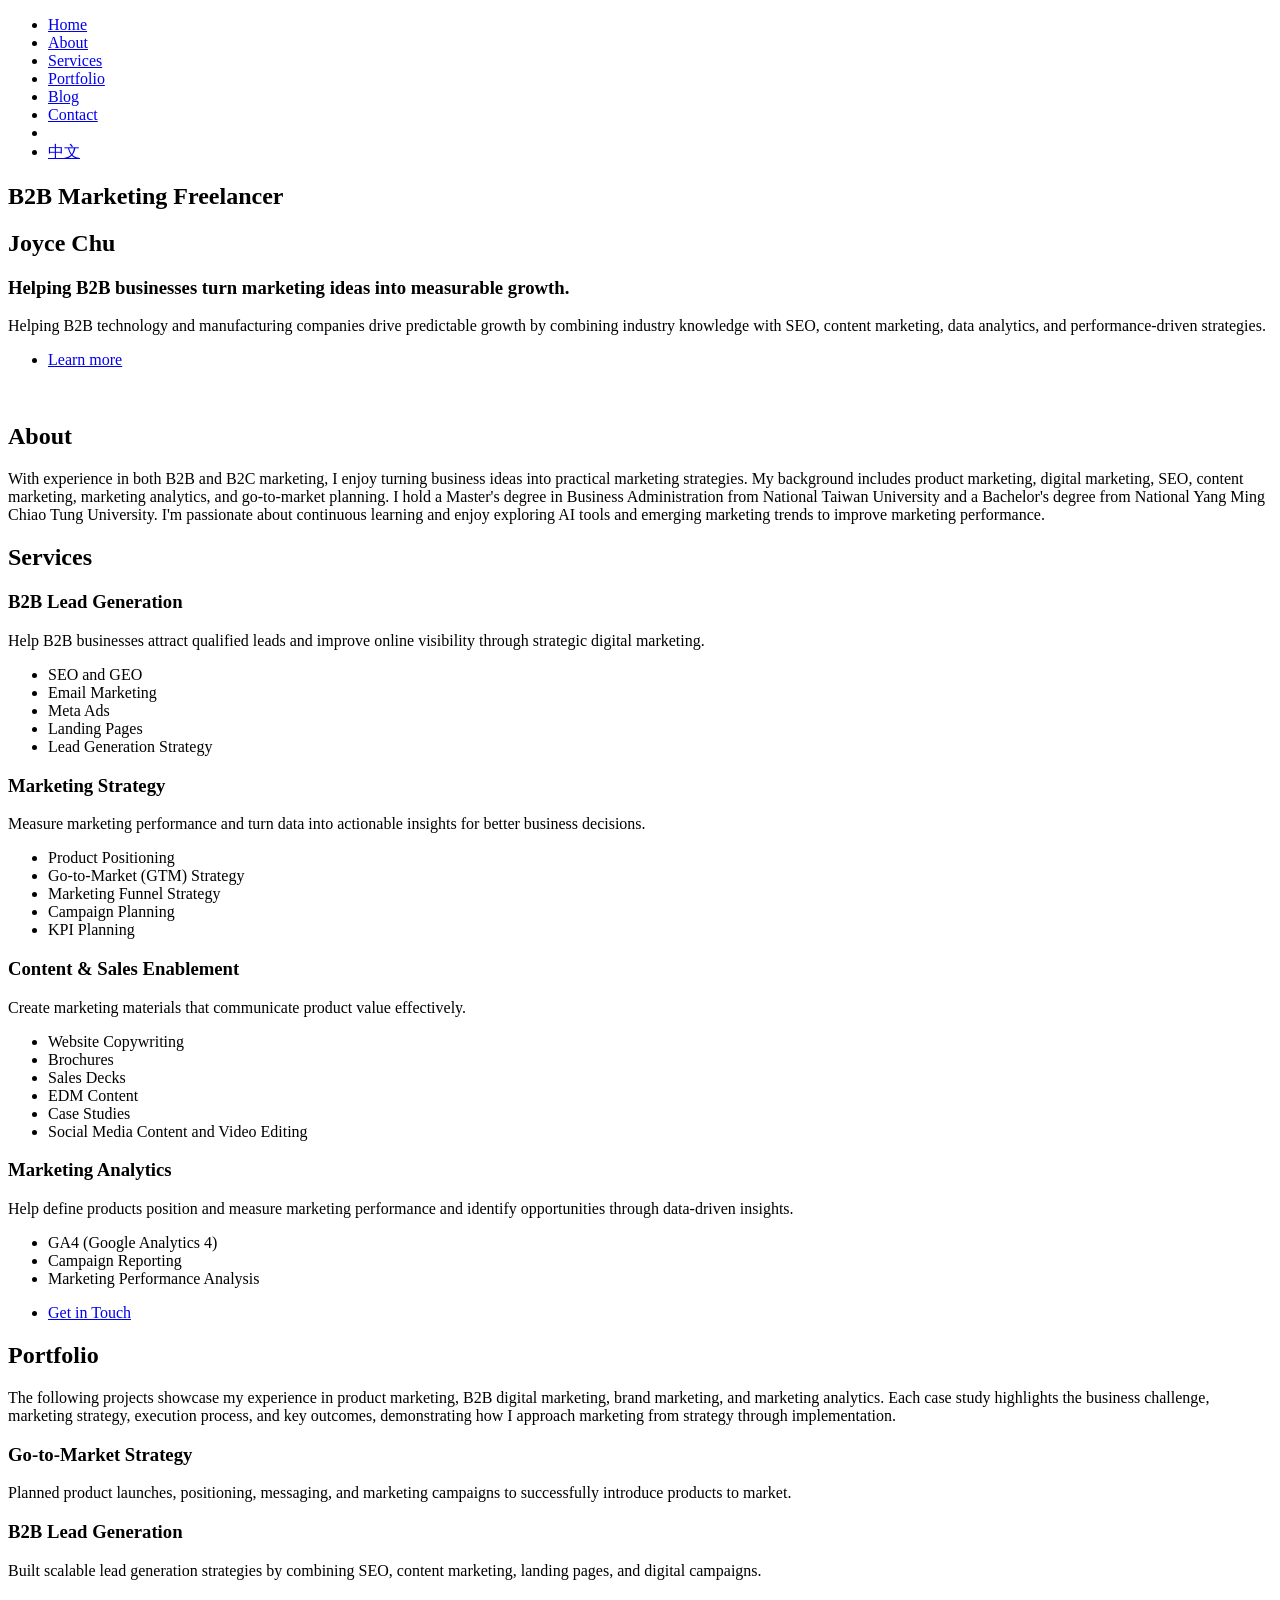
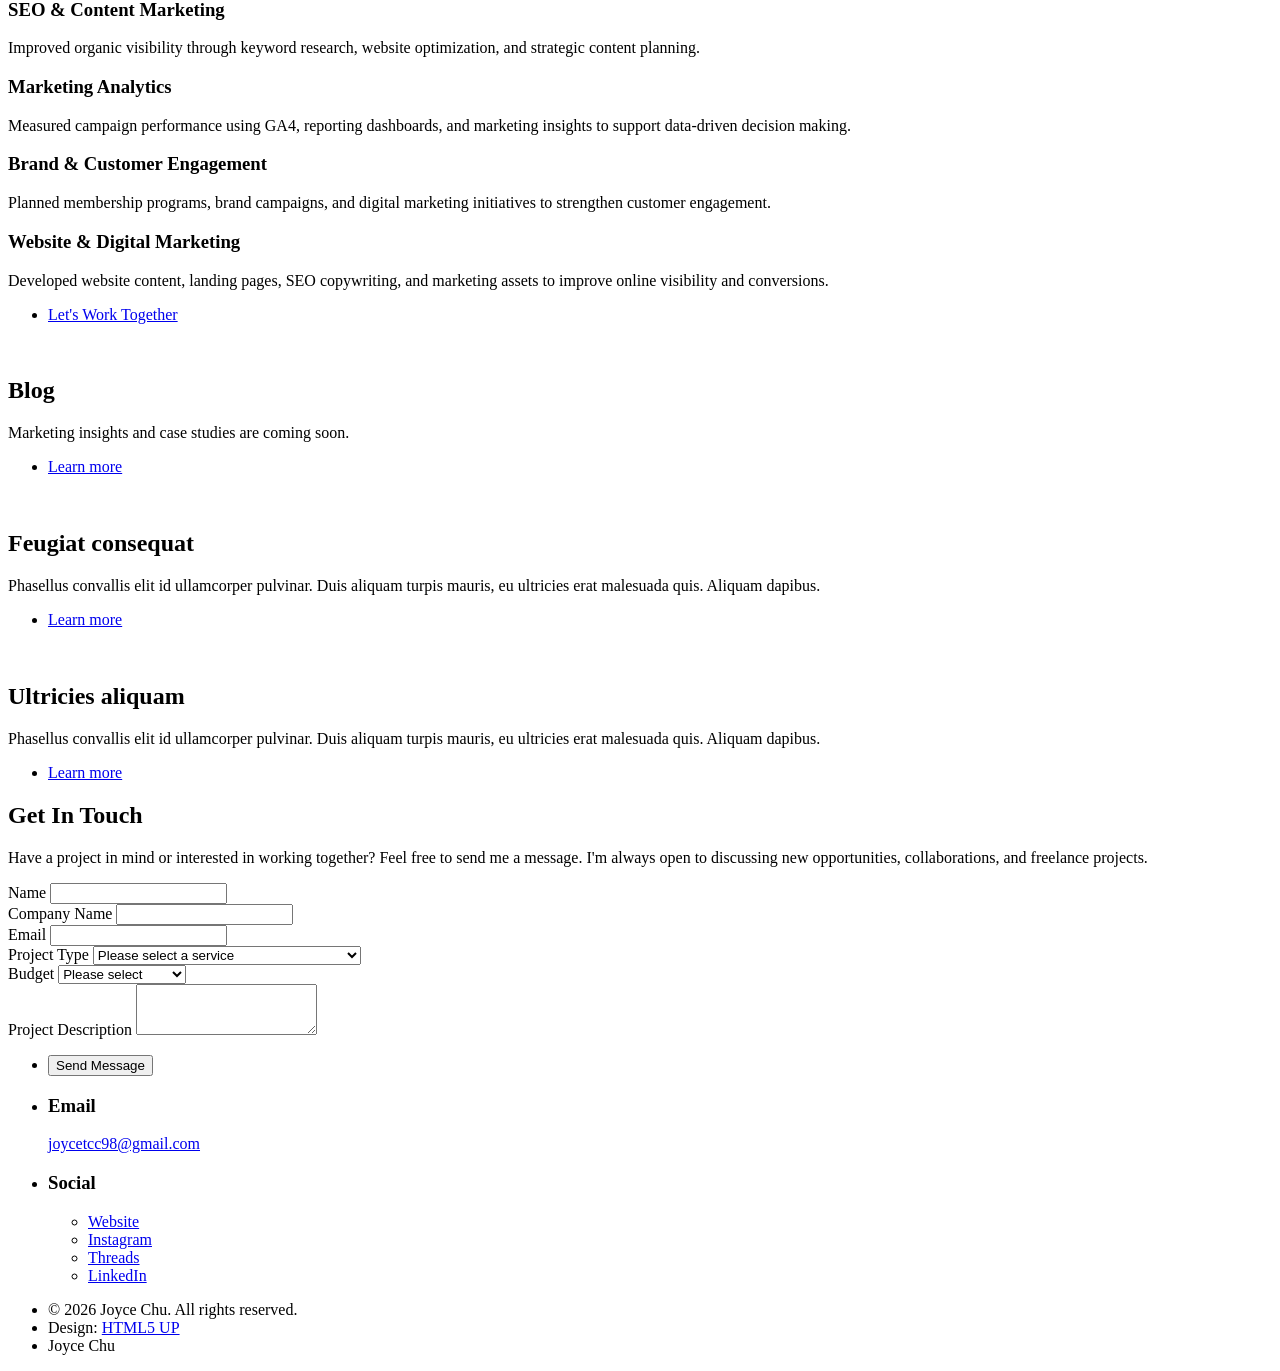
==== index.html @ 65df50e4 "Update fmt.Println message from 'Hello' to 'Goodbye'" ====
<!DOCTYPE HTML>
<!--
	Hyperspace by HTML5 UP
	html5up.net | @ajlkn
	Free for personal and commercial use under the CCA 3.0 license (html5up.net/license)
-->
<html>
<head>

    <title>Joyce Chu | B2B Marketing Freelancer | Product Marketing | SEO & GEO | Content Marketing</title>

    <meta charset="utf-8" />

    <meta name="viewport"
          content="width=device-width, initial-scale=1, user-scalable=no" />

    <!-- SEO -->
    <meta name="description"
          content="Freelance B2B Marketing specialist helping technology and manufacturing companies with product marketing, SEO, content marketing, lead generation, marketing strategy, and marketing analytics." />

     <link rel="canonical"
          href="https://tzjoyce.github.io/" />

    <link rel="stylesheet"
          href="assets/css/main.css" />
	
	<meta name="keywords"
          content="B2B Marketing, SEO, GEO, Product Marketing, Lead Generation, Content Marketing, Go-to-Market Strategy, Marketing Analytics, Campaign Planning, Website Copywriting, Sales Enablement, Freelancer, Taiwan" />

    <meta name="author"
          content="Joyce Chu" />
	
	<link rel="icon"
      type="image/png"
      href="images/favicon.png">

    <!-- Open Graph -->
    <meta property="og:title"
          content="Joyce Chu | B2B Marketing Freelancer" />

    <meta property="og:description"
          content="Helping B2B technology and manufacturing companies grow through product marketing, SEO, GEO, content marketing, and data-driven marketing strategies." />

    <meta property="og:type"
          content="website" />

    <meta property="og:url"
          content="https://tzjoyce.github.io/" />

    <meta property="og:image"
          content="images/og-image.jpg" />

    <link rel="stylesheet" href="assets/css/main.css" />

    <noscript>
        <link rel="stylesheet" href="assets/css/noscript.css" />
    </noscript>

<script type="application/ld+json">

{
  "@context":"https://schema.org",

  "@type":"Person",

  "name":"Joyce Chu",

  "jobTitle":"B2B Marketing Freelancer",

  "url":"https://tzjoyce.github.io",

  "sameAs":[
      "LinkedIn網址",
      "GitHub網址"
  ],

  "knowsAbout":[

      "SEO",

      "Product Marketing",

      "Content Marketing",

      "Lead Generation",

	  "Digital Marketing",

      "Marketing Analytics",

      "Go-to-Market Strategy"

  ]

}

</script>
</head>
	<body class="is-preload">

		<!-- Sidebar -->
			<section id="sidebar">
				<div class="inner">
					<nav>
						<ul>
							<li><a href="#Home">Home</a></li>
							<li><a href="#About">About</a></li>
							<li><a href="#Services">Services</a></li>
							<li><a href="#Portfolio">Portfolio</a></li>
							<li><a href="#Blog">Blog</a></li>
							<li><a href="#Contact">Contact</a></li>
							<li class="divider"></li>
							<li><a href="zh/index.html">中文</a></li>
						</ul>
					</nav>
				</div>
			</section>

		<!-- Wrapper -->
			<div id="wrapper">

				<!-- Home -->
					<section id="Home" class="wrapper style1 fullscreen fade-up">
						<div class="inner">
							<h1> B2B Marketing Freelancer</h1>
							<h2> Joyce Chu</h2>
							<h3>Helping B2B businesses turn marketing ideas into measurable growth.</h3>
							<p>Helping B2B technology and manufacturing companies drive predictable growth by combining industry knowledge with SEO, content marketing, data analytics, and performance-driven strategies.</p>
							<ul class="actions">
								<li><a href="#About" class="button scrolly">Learn more</a></li>
							</ul>
						</div>
					</section>

				<!-- One -->
					<section id="About" class="wrapper style2 spotlights">
						<section>
							<a href="#" class="image"><img src="images/pic01.jpg" alt="" data-position="center center" /></a>
							<div class="content">
								<div class="inner">
									<h2>About</h2>
									<p>With experience in both B2B and B2C marketing, I enjoy turning business ideas into practical marketing strategies.

My background includes product marketing, digital marketing, SEO, content marketing, marketing analytics, and go-to-market planning.

I hold a Master's degree in Business Administration from National Taiwan University and a Bachelor's degree from National Yang Ming Chiao Tung University.

I'm passionate about continuous learning and enjoy exploring AI tools and emerging marketing trends to improve marketing performance.</p>
									
								</div>
							</div>
						</section>
						
				<!-- Two -->
					<section id="Services" class="wrapper style3 fade-up">
						<div class="inner">
							<h2>Services</h2>
							<div class="features">
								<section>
									<span class="icon solid major fa-code"></span>
									<h3>B2B Lead Generation</h3>
									<p>Help B2B businesses attract qualified leads and improve online visibility through strategic digital marketing.	</p>
									<ul>
                                    <li>SEO and GEO</li>
                                    <li>Email Marketing</li>
                                    <li>Meta Ads</li>
									<li>Landing Pages</li>
                                    <li>Lead Generation Strategy</li>
                                    </ul>
								</section>
								
								<section>
									<span class="icon solid major fa-link"></span>
									<h3>Marketing Strategy</h3>
                                    <p>Measure marketing performance and turn data into actionable insights for better business decisions.</p>
                                    <ul>
                                    <li>Product Positioning</li>
                                    <li>Go-to-Market (GTM) Strategy</li>
                                    <li>Marketing Funnel Strategy</li>
                                    <li>Campaign Planning</li>
									<li>KPI Planning</li>
								    </ul>
								</section>
																							
								<section>
									<span class="icon solid major fa-desktop"></span>
									<h3>Content & Sales Enablement</h3>
                                    <p>Create marketing materials that communicate product value effectively.</p>
                                    <ul>
                                    <li>Website Copywriting</li>
                                    <li>Brochures</li>
                                    <li>Sales Decks</li>
                                    <li>EDM Content</li>
									<li>Case Studies</li>
									<li>Social Media Content and Video Editing</li>
                                    </ul>
								</section>
																
								<section>
									<span class="icon solid major fa-cog"></span>
									<h3>Marketing Analytics</h3>
                                    <p>Help define products position and measure marketing performance and identify opportunities through data-driven insights.</p>
                                    <ul>
                                    <li>GA4 (Google Analytics 4)</li>
                                    <li>Campaign Reporting</li>
                                    <li>Marketing Performance Analysis</li>
                                    </ul>
								</section>
			
							</div>
							<ul class="actions">
								<li><a href="#Contact" class="button scrolly">Get in Touch </a></li>
							</ul>
						</div>
					</section>
									
			<!-- Portfolio -->
<section id="Portfolio" class="wrapper style3 fade-up">

    <div class="inner">

        <h2>Portfolio</h2>

        <p>

            The following projects showcase my experience in product marketing,
            B2B digital marketing, brand marketing, and marketing analytics.

            Each case study highlights the business challenge, marketing strategy,
            execution process, and key outcomes, demonstrating how I approach
            marketing from strategy through implementation.

        </p>

        <div class="features">

            <!-- Case 1 -->

            <section>

                <span class="icon solid major fa-bullhorn"></span>

                <h3>Go-to-Market Strategy</h3>

                <p>

                    Planned product launches, positioning,
                    messaging, and marketing campaigns
                    to successfully introduce products to market.

                </p>

            </section>

            <!-- Case 2 -->

            <section>

                <span class="icon solid major fa-chart-line"></span>

                <h3>B2B Lead Generation</h3>

                <p>

                    Built scalable lead generation strategies
                    by combining SEO, content marketing,
                    landing pages, and digital campaigns.

                </p>

            </section>

            <!-- Case 3 -->

            <section>

                <span class="icon solid major fa-search"></span>

                <h3>SEO & Content Marketing</h3>

                <p>

                    Improved organic visibility through
                    keyword research, website optimization,
                    and strategic content planning.

                </p>

            </section>

            <!-- Case 4 -->

            <section>

                <span class="icon solid major fa-chart-pie"></span>

                <h3>Marketing Analytics</h3>

                <p>

                    Measured campaign performance using
                    GA4, reporting dashboards,
                    and marketing insights to support
                    data-driven decision making.

                </p>

            </section>

            <!-- Case 5 -->

            <section>

                <span class="icon solid major fa-users"></span>

                <h3>Brand & Customer Engagement</h3>

                <p>

                    Planned membership programs,
                    brand campaigns,
                    and digital marketing initiatives
                    to strengthen customer engagement.

                </p>

            </section>

            <!-- Case 6 -->

            <section>

                <span class="icon solid major fa-laptop-code"></span>

                <h3>Website & Digital Marketing</h3>

                <p>

                    Developed website content,
                    landing pages,
                    SEO copywriting,
                    and marketing assets to improve
                    online visibility and conversions.

                </p>

            </section>

        </div>

        <ul class="actions">

            <li>

                <a href="#Contact"
                   class="button scrolly">

                    Let's Work Together

                </a>

            </li>

        </ul>

    </div>

</section>
						
            <!-- Four -->
						<section id="Blog" class="wrapper style2 spotlights">
						<section>
							<a href="#" class="image"><img src="images/pic01.jpg" alt="" data-position="center center" /></a>
							<div class="content">
								<div class="inner">
									<h2>Blog</h2>
									<p>Marketing insights and case studies are coming soon.</p>
									<ul class="actions">
										<li><a href="generic.html" class="button">Learn more</a></li>
									</ul>
								</div>
							</div>
						</section>
						<section>
							<a href="#" class="image"><img src="images/pic02.jpg" alt="" data-position="top center" /></a>
							<div class="content">
								<div class="inner">
									<h2>Feugiat consequat</h2>
									<p>Phasellus convallis elit id ullamcorper pulvinar. Duis aliquam turpis mauris, eu ultricies erat malesuada quis. Aliquam dapibus.</p>
									<ul class="actions">
										<li><a href="generic.html" class="button">Learn more</a></li>
									</ul>
								</div>
							</div>
						</section>
						<section>
							<a href="#" class="image"><img src="images/pic03.jpg" alt="" data-position="25% 25%" /></a>
							<div class="content">
								<div class="inner">
									<h2>Ultricies aliquam</h2>
									<p>Phasellus convallis elit id ullamcorper pulvinar. Duis aliquam turpis mauris, eu ultricies erat malesuada quis. Aliquam dapibus.</p>
									<ul class="actions">
										<li><a href="generic.html" class="button">Learn more</a></li>
									</ul>
								</div>
							</div>
						</section>
					</section>
				
				<!-- Five -->
					<section id="Contact" class="wrapper style1 fade-up">
						<div class="inner">
							<h2>Get In Touch</h2>
							<p>Have a project in mind or interested in working together?
                               Feel free to send me a message.
                               I'm always open to discussing new opportunities,
                               collaborations, and freelance projects. </p>
							<div class="split style1">
								<section>
									<form action="https://formspree.io/f/maeweleq" 
									method="POST">
										<div class="fields">
											<div class="field half">
												<label for="name">Name</label>
												<input type="text" name="name" id="name" />
											</div>
											<div class="field half">
												<label for="Company Name">Company Name</label>
												<input type="text" name="Company" id="Company" />
											</div>
											<div class="field half">
												<label for="email">Email</label>
												<input type="text" name="email" id="email" />
											</div>
	<div class="field">
    <label for="What do you want to achieve?">Project Type</label>

    <select name="project_type" id="project_type" required>

        <option value="" selected disabled>
         Please select a service
        </option>

        <option value="Generate more leads">
            Generate more leads
        </option>

        <option value="Increase website traffic">
           Increase website traffic
        </option>

        <option value="Improve SEO rankings">
            Improve SEO rankings
        </option>

        <option value="Launch a new product">
            Launch a new product
        </option>

        <option value="Increase conversions">
           Increase conversions
        </option>
       
        <option value="Create marketing materials">
            Create marketing materials
        </option>
		
		<option value="Need marketing and strategy consultation">
           Need marketing and strategy consultation
        </option>    
		
		<option value="Other">
          Other
        </option> 
    </select>
</div>

<div class="field">
    <label for="Budget">Budget</label>

    <select name="budget" id="budget" required>

    <option value="" selected disabled>
        Please select 
    </option>
		
	 <option value="Under USD 500">
        Under USD 500
     </option>

	 <option value="USD 500–1,000">
        USD 500–1,000
     </option>

	 <option value="USD 1,000–3,000">
        USD 1,000–3,000
     </option>

	 <option value="USD 3,000–5,000">
        USD 3,000–5,000
     </option>

	<option value="Over USD 5,000">
        Over USD 5,000
     </option>

	<option value="Let's discuss">
        Let's discuss
     </option>
	  </select>
</div>
											<div class="field">
												<label for="Project Description">Project Description</label>
												<textarea name="Project_Description" id="Project_Description" rows="3"></textarea>
											</div>
											<ul class="actions">
											<li><button type="submit" class="primary">Send Message</button></li>
										    </ul>
									</form>
								</section>
								
								<section>
									<ul class="contact">
										
										<li>
											<h3>Email</h3>
											<a href="mailto:joycetcc98@gmail.com">joycetcc98@gmail.com </a>
										</li>
																			
										<li>
											<h3>Social</h3>
											<ul class="icons">
												<li><a href="#" class="icon brands fa-github"><span class="label">Website</span></a></li>
												<li><a href="#" class="icon brands fa-instagram"><span class="label">Instagram</span></a></li>
												<li><a href="#" class="icon brands fa-threads"><span class="label">Threads</span></a></li>
												<li><a href="#" class="icon brands fa-linkedin-in"><span class="label">LinkedIn</span></a></li>
											</ul>
										</li>
									</ul>
								</section>
							</div>
						</div>
					</section>

			</div>

		<!-- Footer -->
			<footer id="footer" class="wrapper style1-alt">
				<div class="inner">
					<ul class="menu">
						<li>© 2026 Joyce Chu. All rights reserved.</li><li>Design: <a href="http://html5up.net">HTML5 UP</a></li><li>Joyce Chu</li>
					</ul>
				</div>
			</footer>

		<!-- Scripts -->
			<script src="assets/js/jquery.min.js"></script>
			<script src="assets/js/jquery.scrollex.min.js"></script>
			<script src="assets/js/jquery.scrolly.min.js"></script>
			<script src="assets/js/browser.min.js"></script>
			<script src="assets/js/breakpoints.min.js"></script>
			<script src="assets/js/util.js"></script>
			<script src="assets/js/main.js"></script>

	</body>
</html>
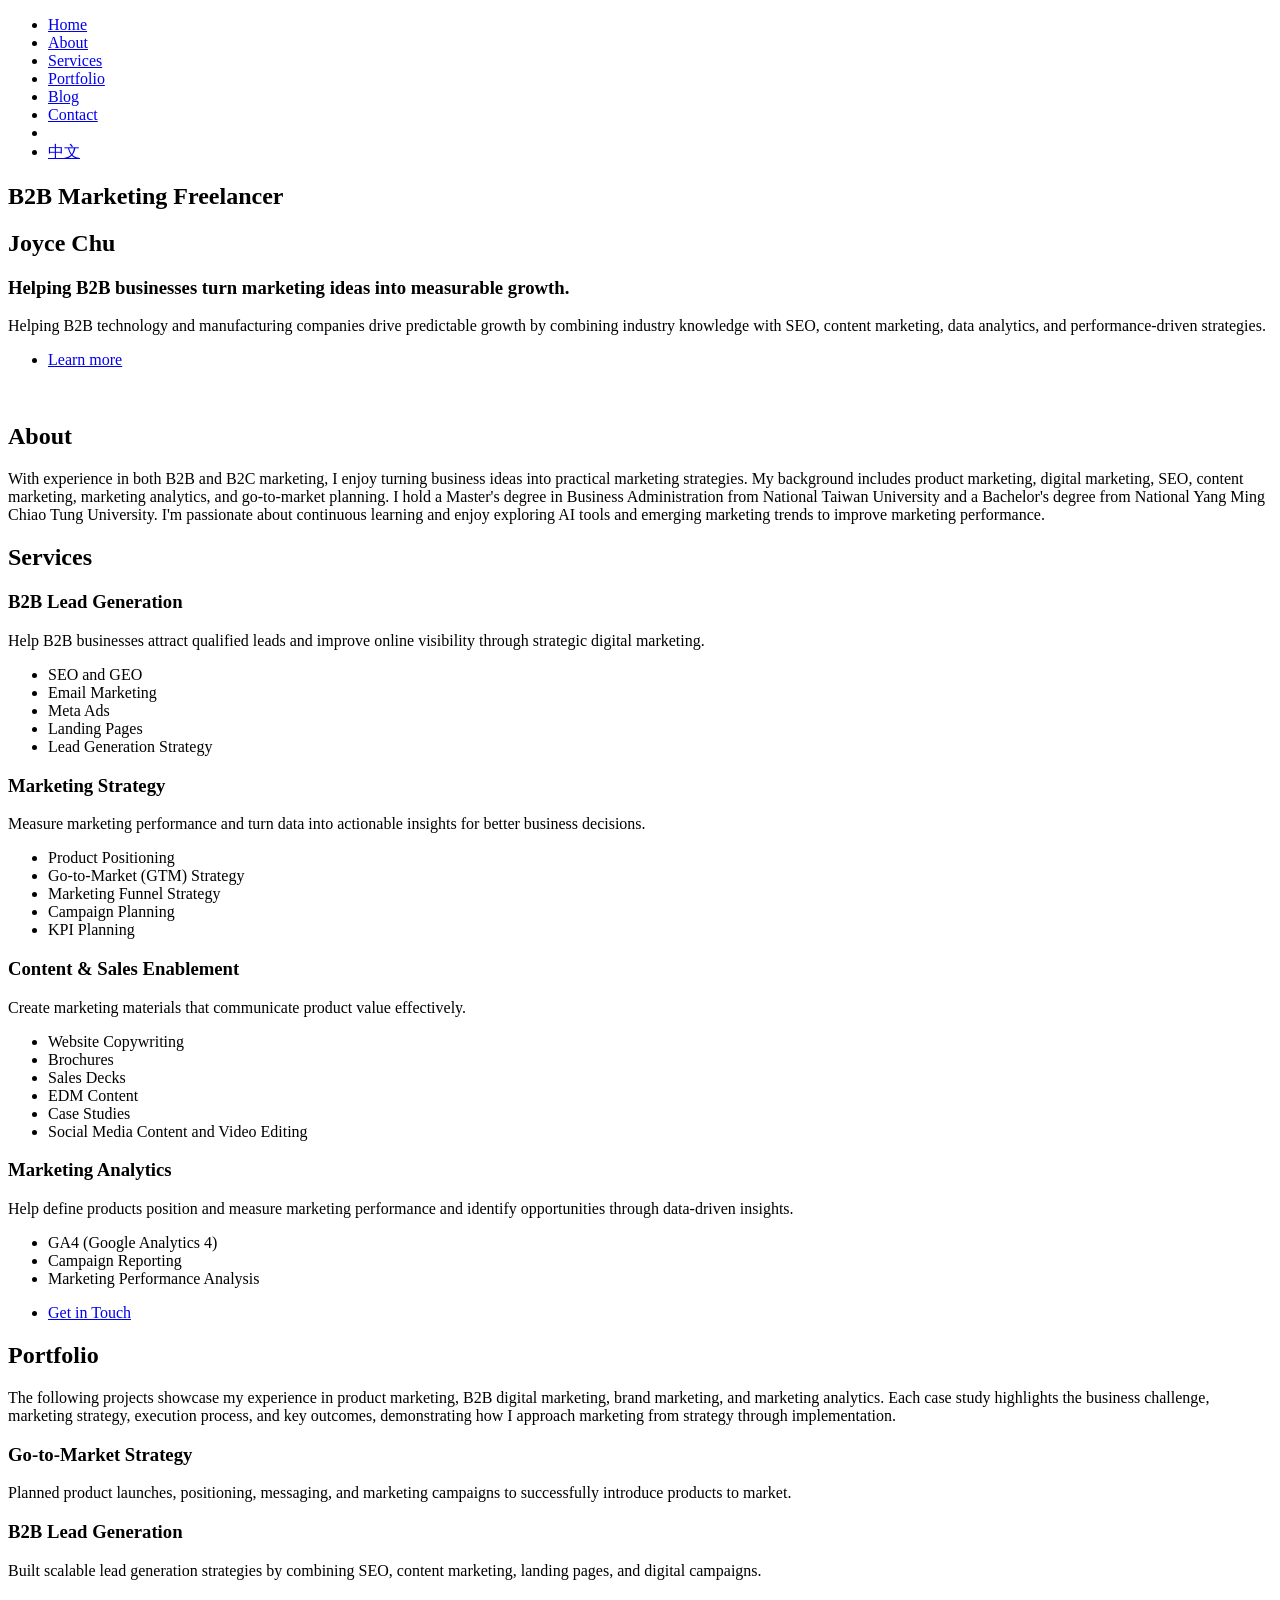
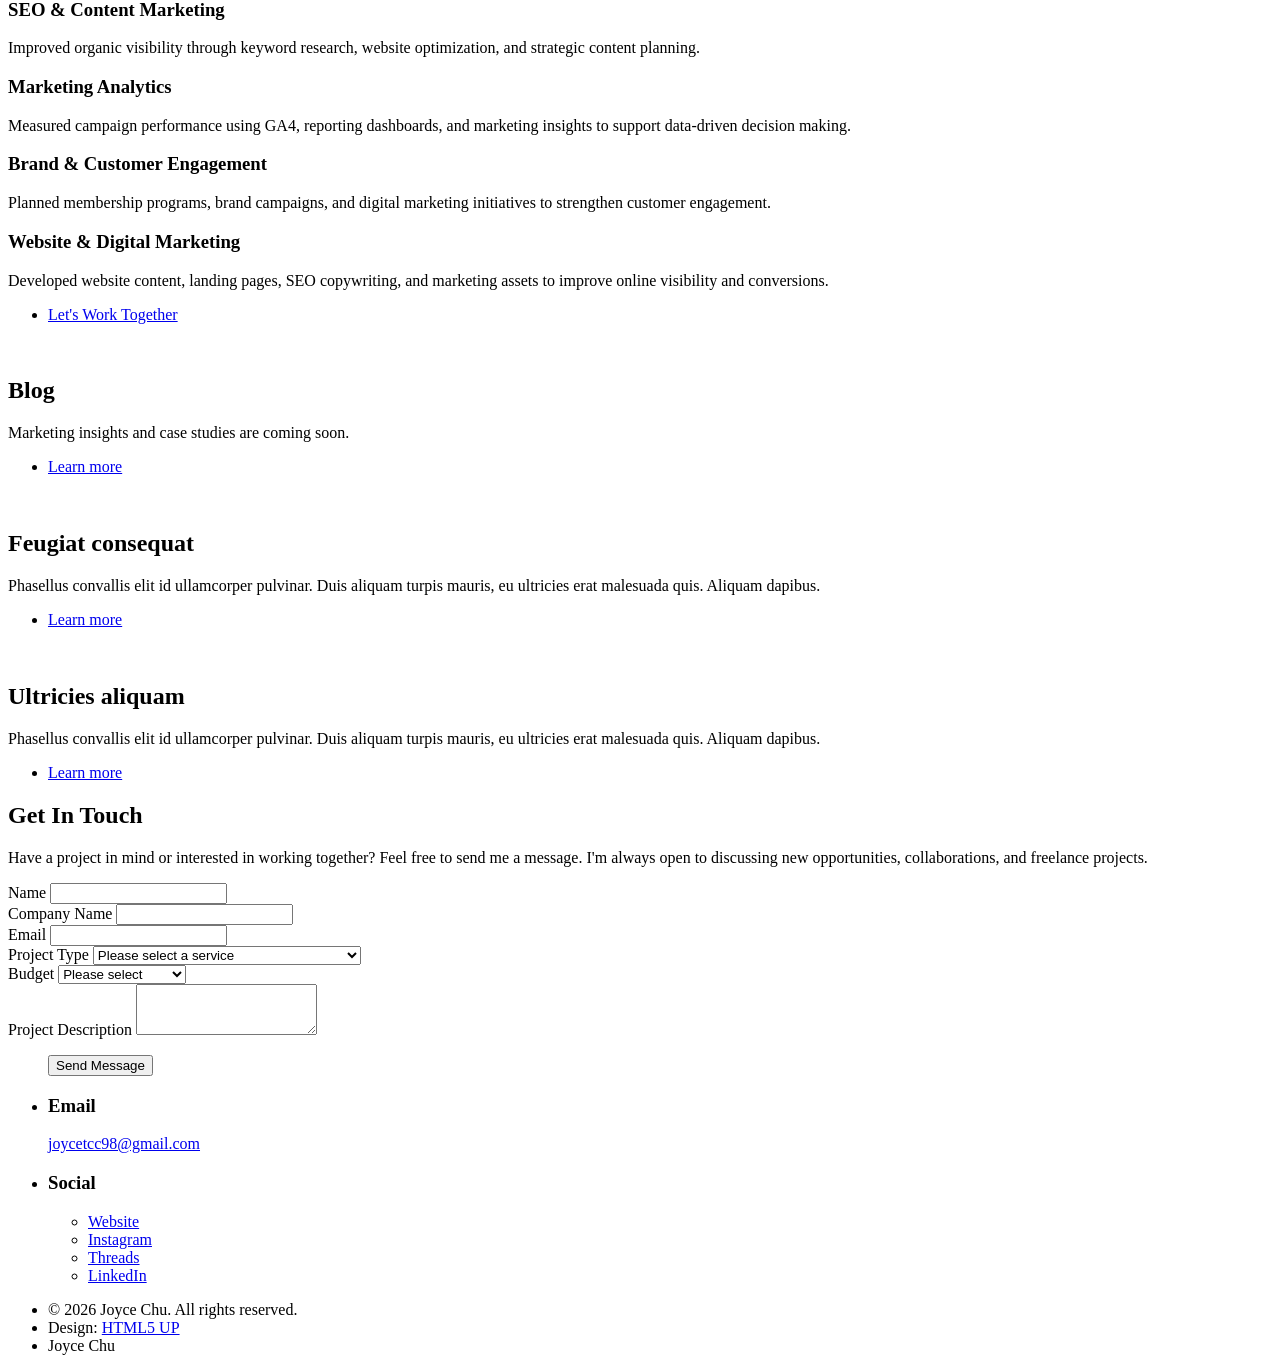
==== commit ab3751d7: "Update print statement from 'Hello' to 'Goodbye'" ====
--- a/index.html
+++ b/index.html
@@ -514,10 +514,17 @@
 												<textarea name="Project_Description" id="Project_Description" rows="3"></textarea>
 											</div>
 											<ul class="actions">
-											<li><button type="submit" class="primary">Send Message</button></li>
-										    </ul>
+   <button
+type="submit"
+class="primary">
+
+Send Message
+
+</button>
+	</ul>
 									</form>
-								</section>
+									</section>
+							
 								
 								<section>
 									<ul class="contact">
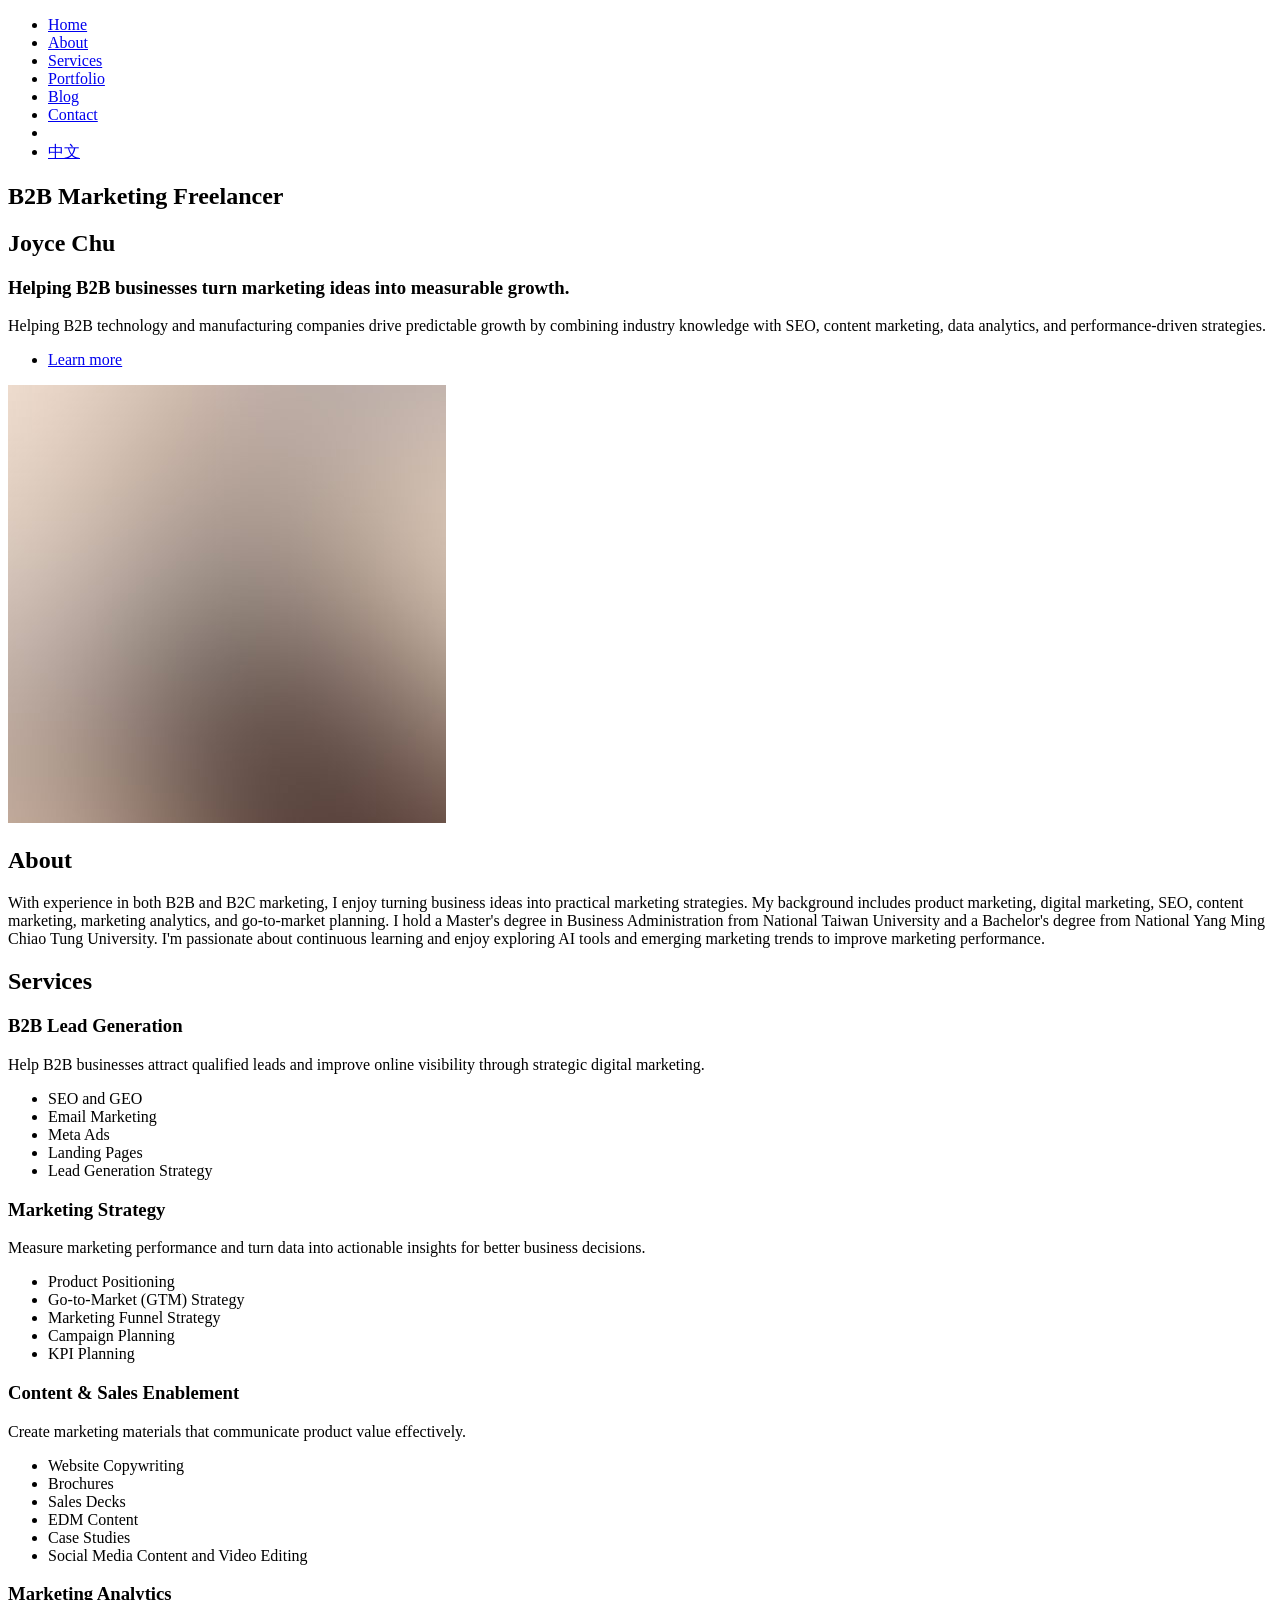
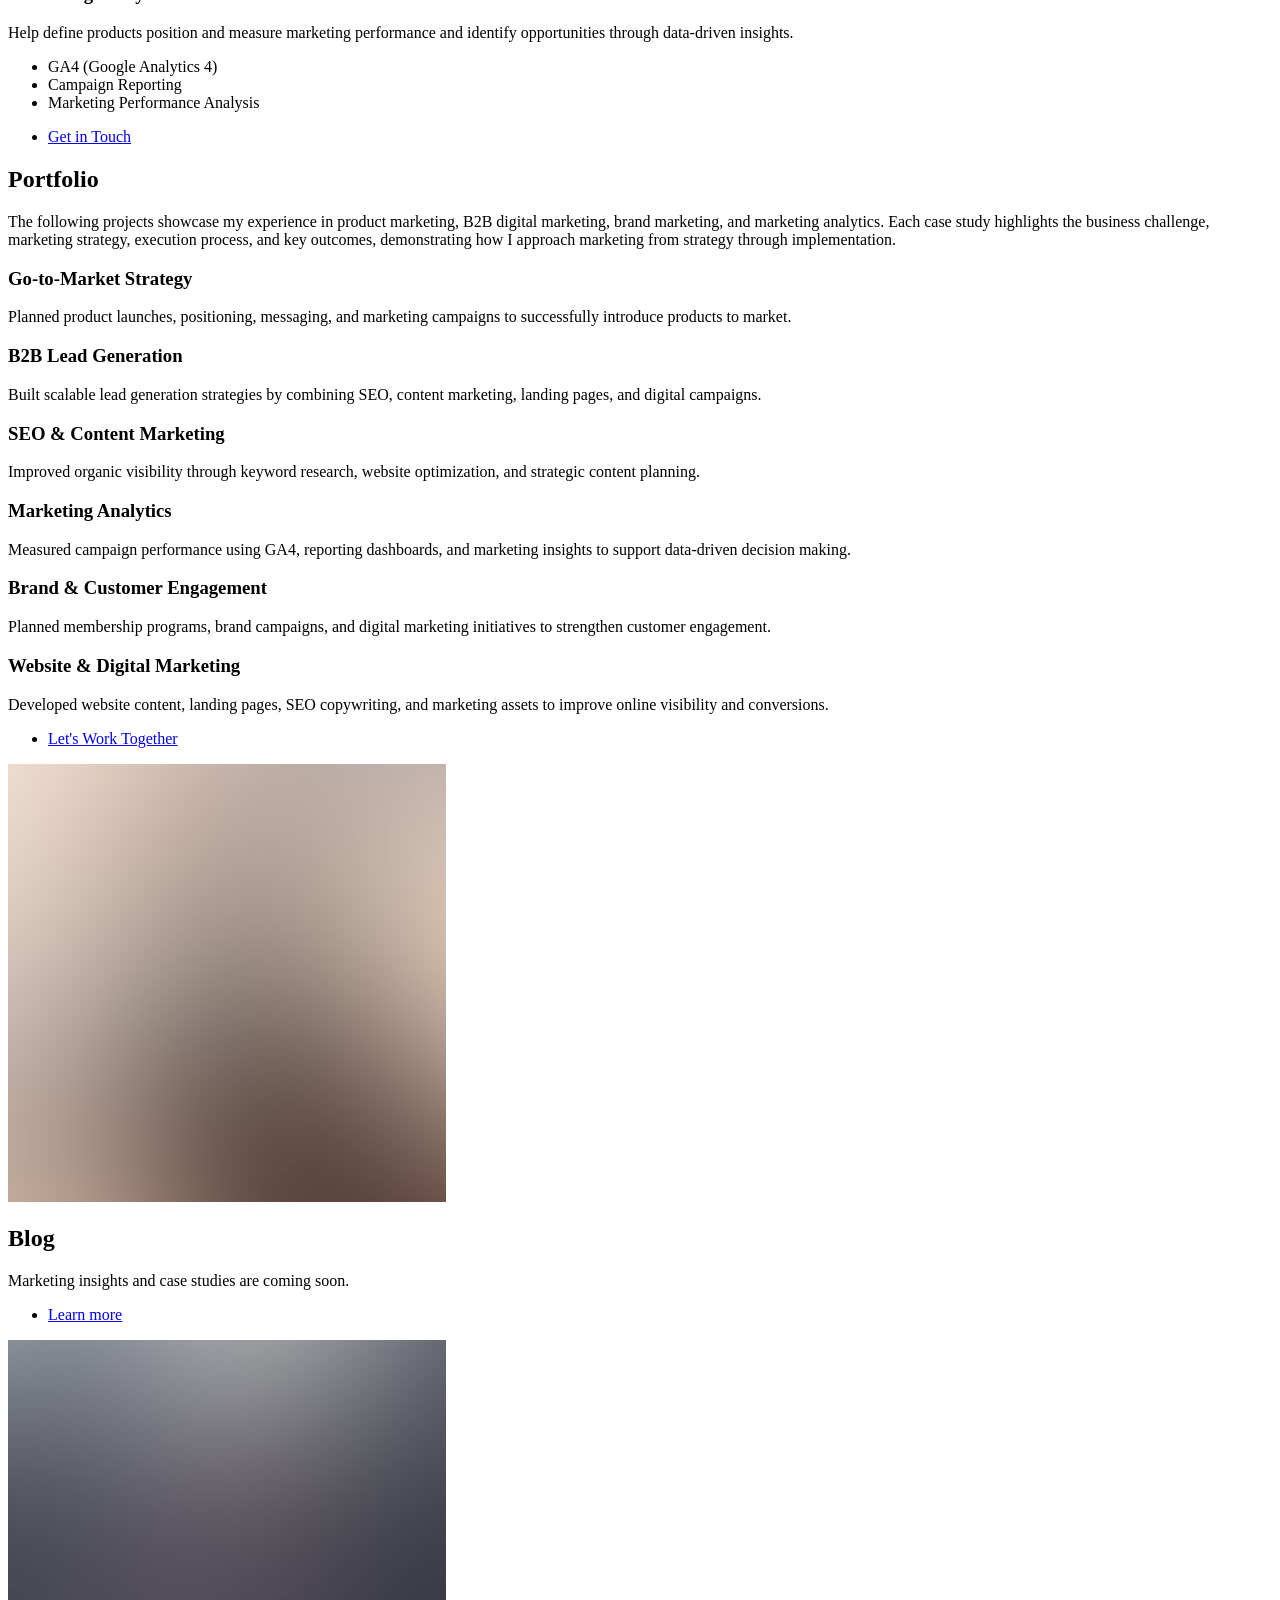
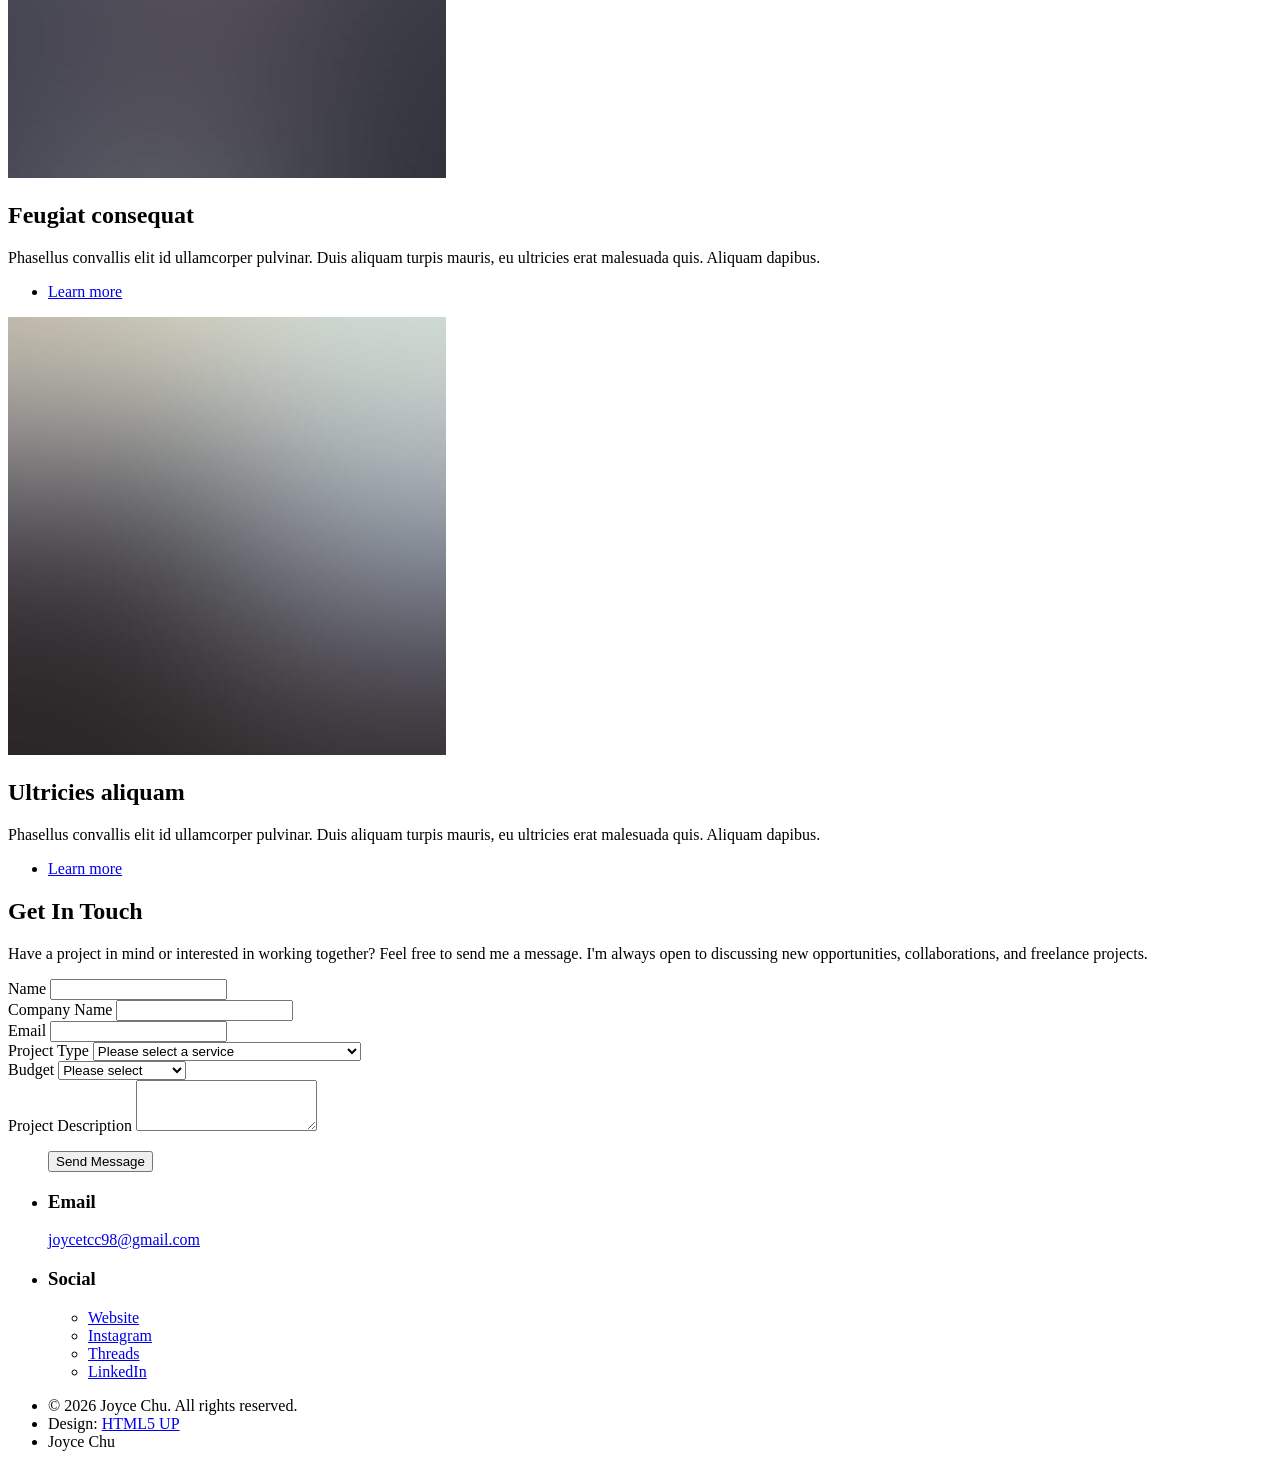
==== commit 11c60329: "Update print statement from 'Hello' to 'Goodbye'" ====
--- a/index.html
+++ b/index.html
@@ -419,6 +419,8 @@
 								<section>
 									<form action="https://formspree.io/f/maeweleq" 
 									method="POST">
+
+										<input type="hidden" name="_next" value="https://tzjoyce.github.io/thank-you.html">
 										<div class="fields">
 											<div class="field half">
 												<label for="name">Name</label>
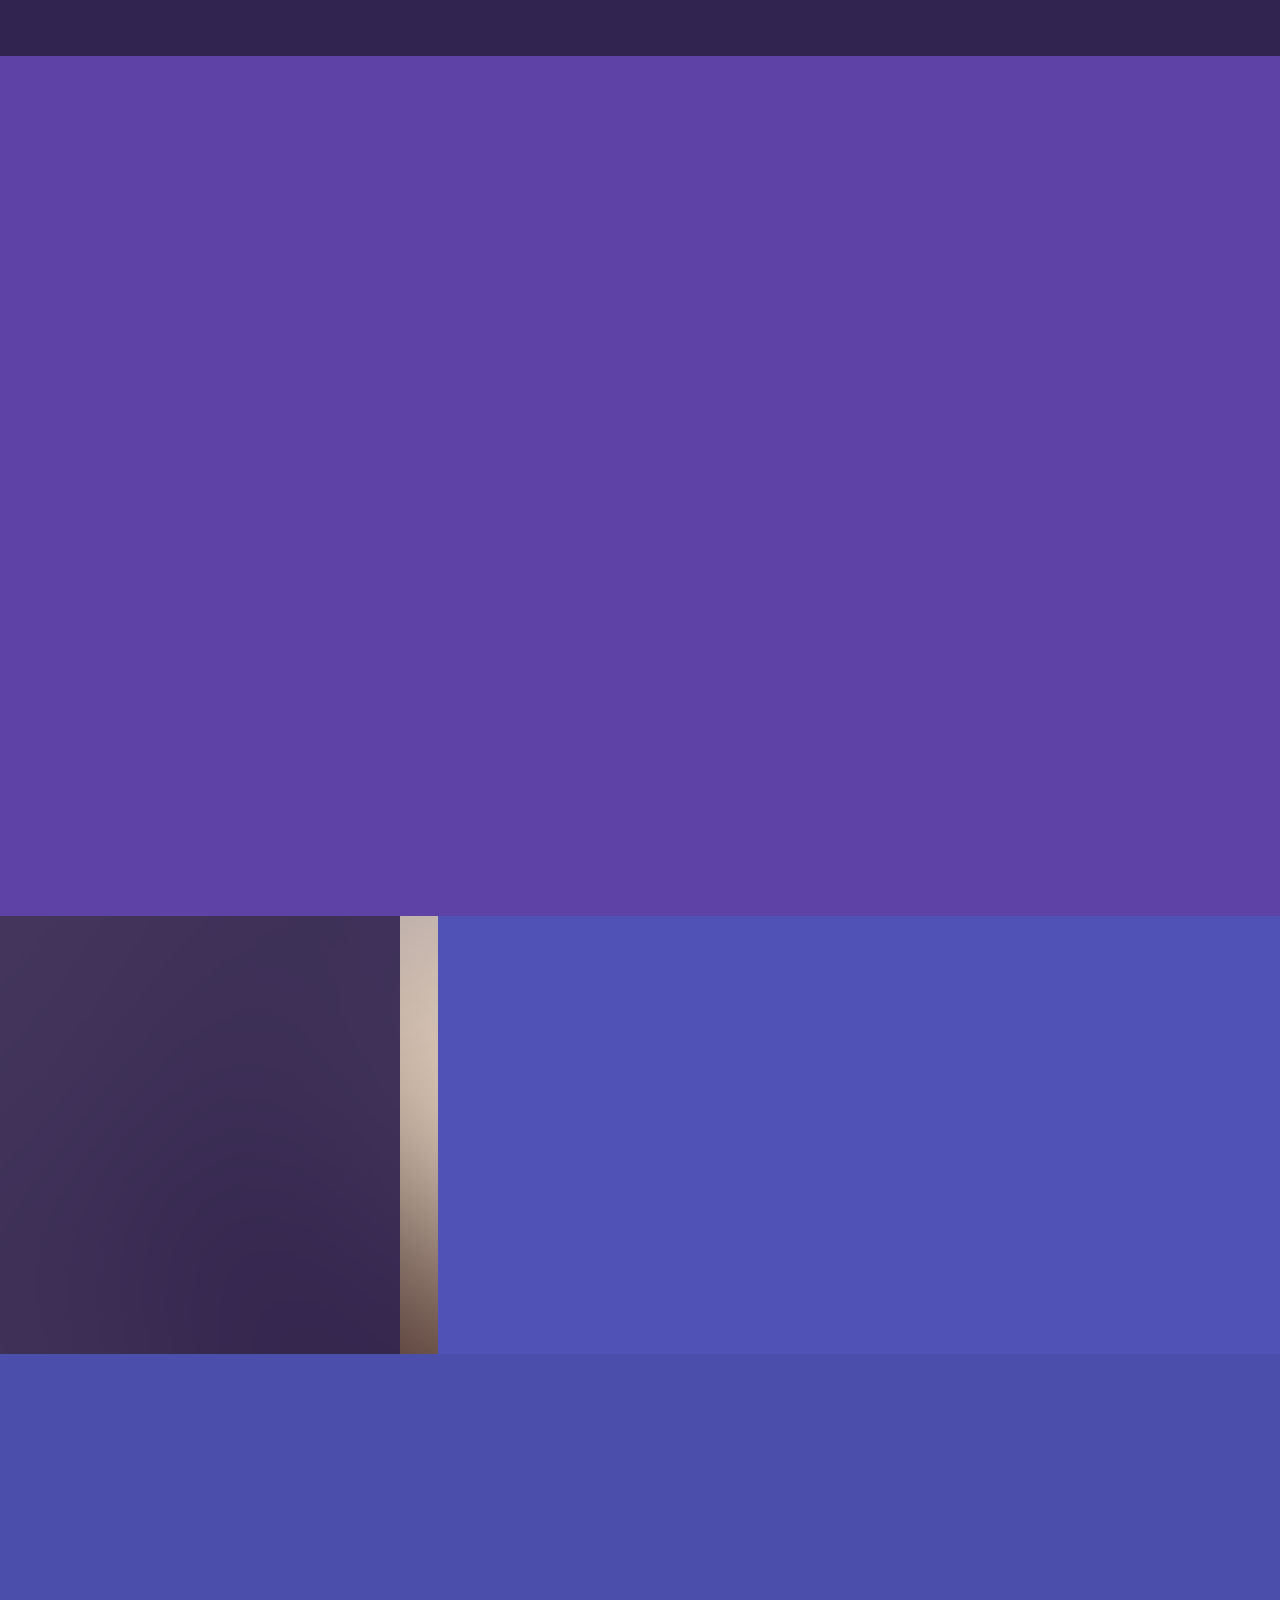
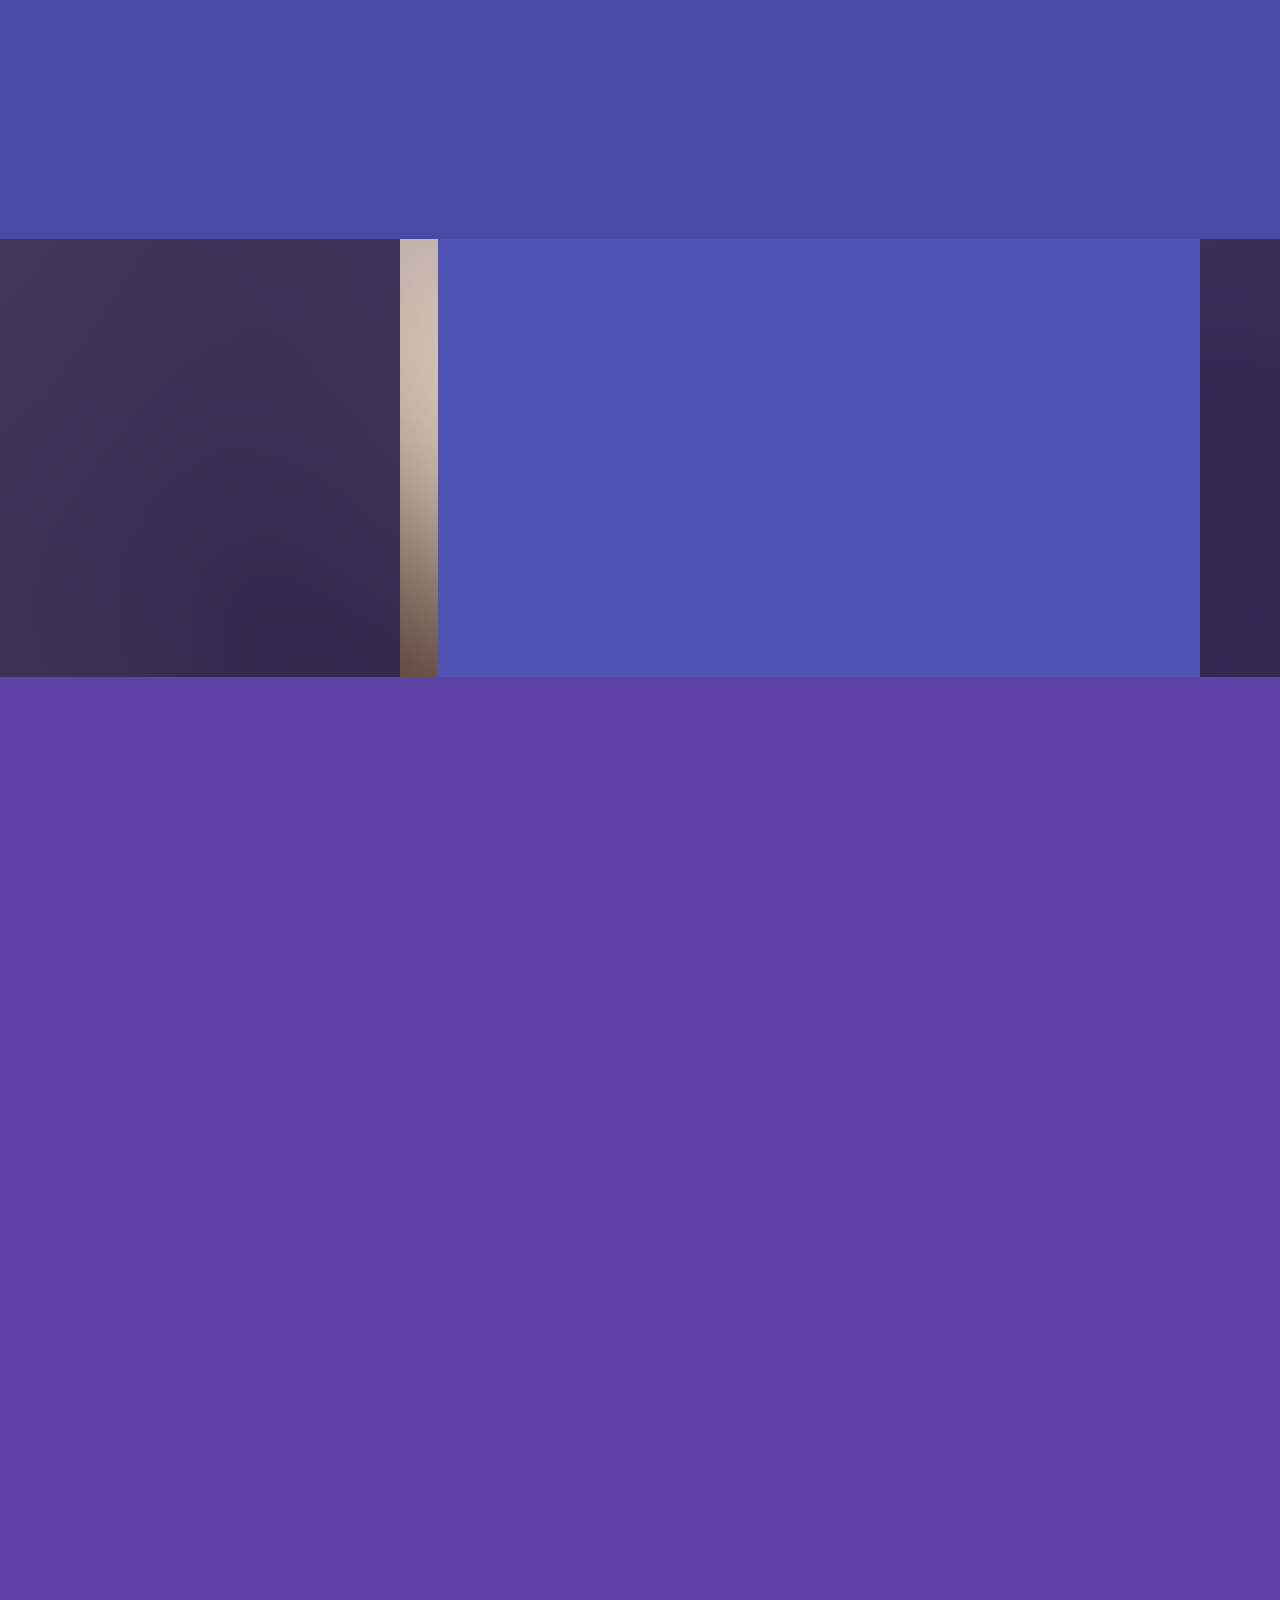
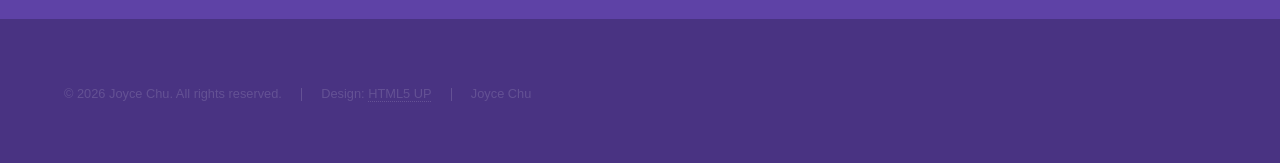
==== commit acc79c16: "Update print statement from 'Hello' to 'Goodbye'" ====
--- a/index.html
+++ b/index.html
@@ -407,7 +407,7 @@
 						</section>
 					</section>
 				
-				<!-- Five -->
+				<!-- Five Contact Form-->
 					<section id="Contact" class="wrapper style1 fade-up">
 						<div class="inner">
 							<h2>Get In Touch</h2>
@@ -421,18 +421,25 @@
 									method="POST">
 
 										<input type="hidden" name="_next" value="https://tzjoyce.github.io/thank-you.html">
+
+										 <!-- 設定 Email 主旨 --> 
+                                         <input type="hidden" name="_subject" value="You've Got mail inquiry"> 
+                            
+                                        <!-- Honeypot 防垃圾信 --> 
+                                        <input type="text" name="_gotcha" style="display:none">
+										
 										<div class="fields">
 											<div class="field half">
 												<label for="name">Name</label>
-												<input type="text" name="name" id="name" />
+												<input type="text" name="name" id="name" required />
 											</div>
 											<div class="field half">
 												<label for="Company Name">Company Name</label>
-												<input type="text" name="Company" id="Company" />
+												<input type="text" name="Company" id="Company" required />
 											</div>
 											<div class="field half">
 												<label for="email">Email</label>
-												<input type="text" name="email" id="email" />
+												<input type="text" name="email" id="email" required />
 											</div>
 	<div class="field">
     <label for="What do you want to achieve?">Project Type</label>
@@ -539,7 +546,7 @@
 										<li>
 											<h3>Social</h3>
 											<ul class="icons">
-												<li><a href="#" class="icon brands fa-github"><span class="label">Website</span></a></li>
+												<li><a href="#" class="icon brands fa-globe"><span class="label">Website</span></a></li>
 												<li><a href="#" class="icon brands fa-instagram"><span class="label">Instagram</span></a></li>
 												<li><a href="#" class="icon brands fa-threads"><span class="label">Threads</span></a></li>
 												<li><a href="#" class="icon brands fa-linkedin-in"><span class="label">LinkedIn</span></a></li>
